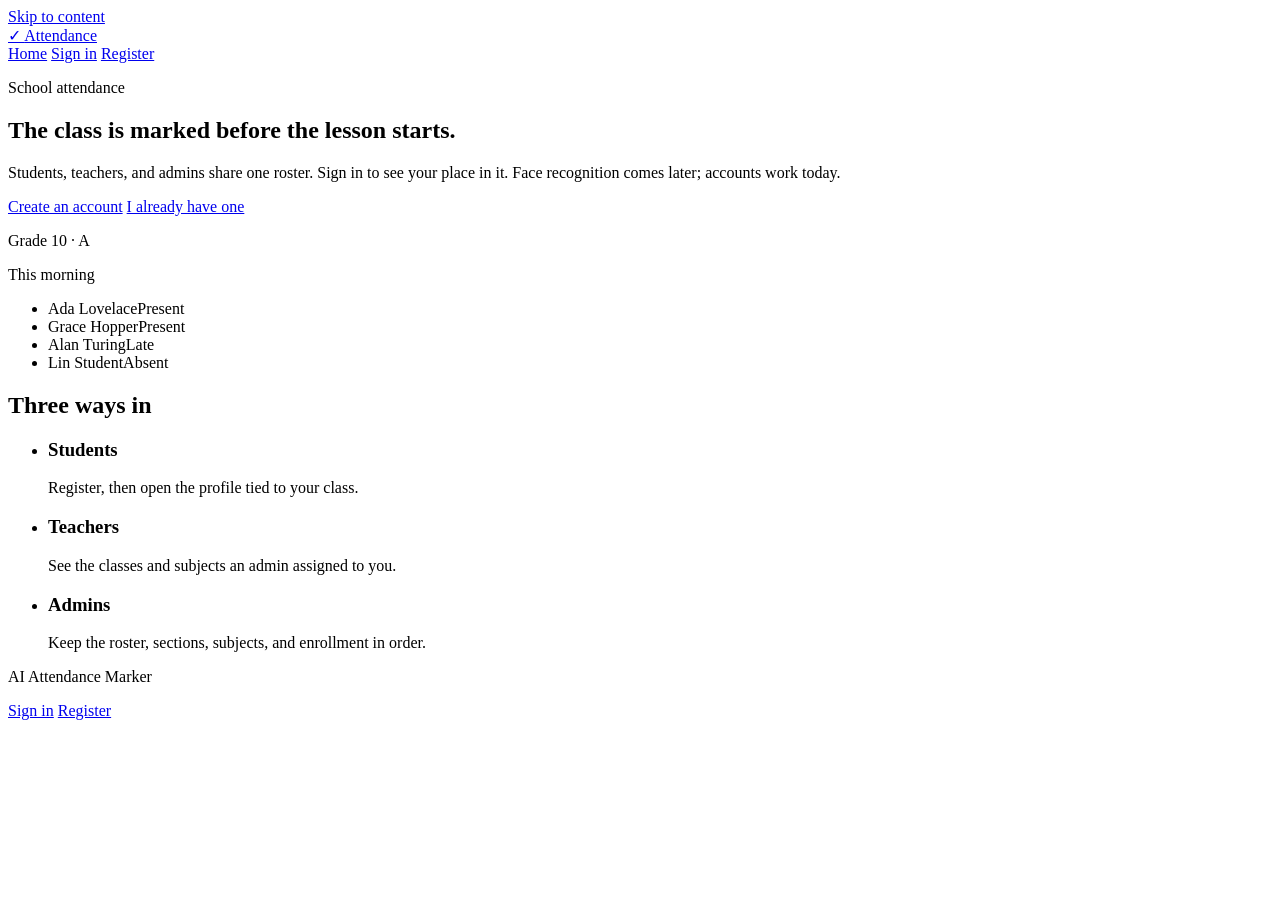
==== frontend/index.html @ a92ec707 "initial setup" ====
<!DOCTYPE html>
<html lang="en">
<head>
  <meta charset="utf-8">
  <meta name="viewport" content="width=device-width, initial-scale=1">
  <title>AI Attendance Marker</title>
  <meta name="description" content="Sign in to mark and manage school attendance for students, teachers, and admins.">
  <link rel="stylesheet" href="/assets/styles.css">
</head>
<body data-page="home">
  <a class="skip" href="#content">Skip to content</a>
  <header class="site-header">
    <a class="brand" href="/">
      <span class="brand-mark" aria-hidden="true">✓</span>
      <span>Attendance</span>
    </a>
    <nav class="nav" aria-label="Primary">
      <a href="/" data-nav="home" aria-current="page">Home</a>
      <a href="/login" data-nav="login" data-guest>Sign in</a>
      <a href="/register" data-nav="register" data-guest>Register</a>
      <a href="/dashboard" data-nav="dashboard" data-user hidden>Dashboard</a>
      <button type="button" class="text-button" data-logout data-user hidden>Log out</button>
    </nav>
  </header>

  <main id="content">
    <section class="hero">
      <div class="hero-copy">
        <p class="eyebrow">School attendance</p>
        <h1>The class is marked before the lesson starts.</h1>
        <p class="lede">Students, teachers, and admins share one roster. Sign in to see your place in it. Face recognition comes later; accounts work today.</p>
        <div class="actions">
          <a class="button" href="/register" data-guest-cta>Create an account</a>
          <a class="button button-quiet" href="/login" data-guest>I already have one</a>
          <a class="button" href="/dashboard" data-user hidden>Open the dashboard</a>
        </div>
      </div>
      <aside class="roster" aria-label="Example roll for Grade 10, section A">
        <div class="roster-top">
          <p>Grade 10 · A</p>
          <p>This morning</p>
        </div>
        <ul>
          <li><span>Ada Lovelace</span><span class="pill pill-present">Present</span></li>
          <li><span>Grace Hopper</span><span class="pill pill-present">Present</span></li>
          <li><span>Alan Turing</span><span class="pill pill-late">Late</span></li>
          <li><span>Lin Student</span><span class="pill pill-absent">Absent</span></li>
        </ul>
      </aside>
    </section>

    <section class="band" aria-labelledby="roles-title">
      <h2 id="roles-title">Three ways in</h2>
      <ul class="cards">
        <li>
          <h3>Students</h3>
          <p>Register, then open the profile tied to your class.</p>
        </li>
        <li>
          <h3>Teachers</h3>
          <p>See the classes and subjects an admin assigned to you.</p>
        </li>
        <li>
          <h3>Admins</h3>
          <p>Keep the roster, sections, subjects, and enrollment in order.</p>
        </li>
      </ul>
    </section>
  </main>

  <footer class="site-footer">
    <p>AI Attendance Marker</p>
    <nav aria-label="Footer">
      <a href="/login" data-guest>Sign in</a>
      <a href="/register" data-guest>Register</a>
    </nav>
  </footer>
  <script src="/assets/app.js" defer></script>
</body>
</html>
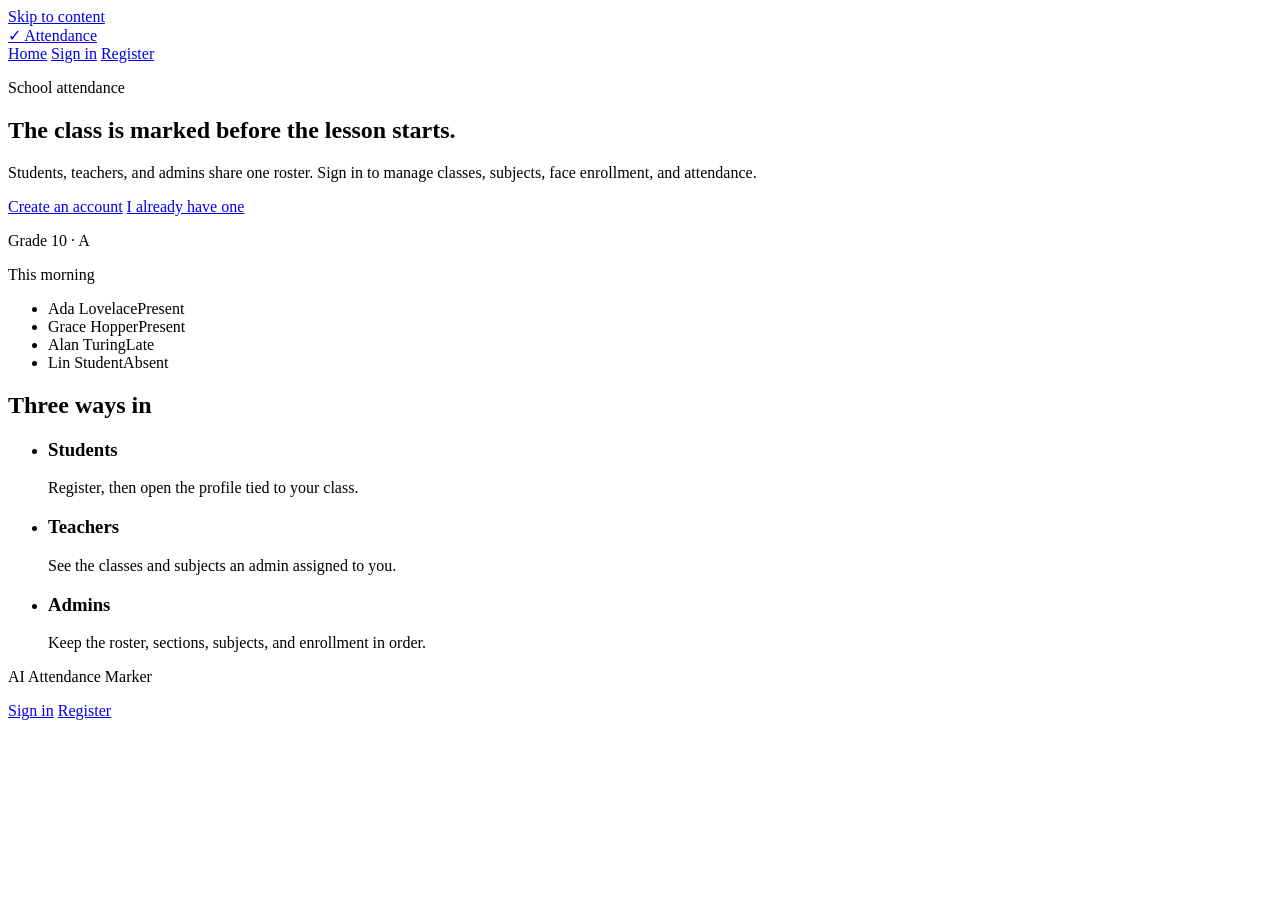
==== commit 4498e0c1: "chnages" ====
--- a/frontend/index.html
+++ b/frontend/index.html
@@ -28,7 +28,7 @@
       <div class="hero-copy">
         <p class="eyebrow">School attendance</p>
         <h1>The class is marked before the lesson starts.</h1>
-        <p class="lede">Students, teachers, and admins share one roster. Sign in to see your place in it. Face recognition comes later; accounts work today.</p>
+        <p class="lede">Students, teachers, and admins share one roster. Sign in to manage classes, subjects, face enrollment, and attendance.</p>
         <div class="actions">
           <a class="button" href="/register" data-guest-cta>Create an account</a>
           <a class="button button-quiet" href="/login" data-guest>I already have one</a>
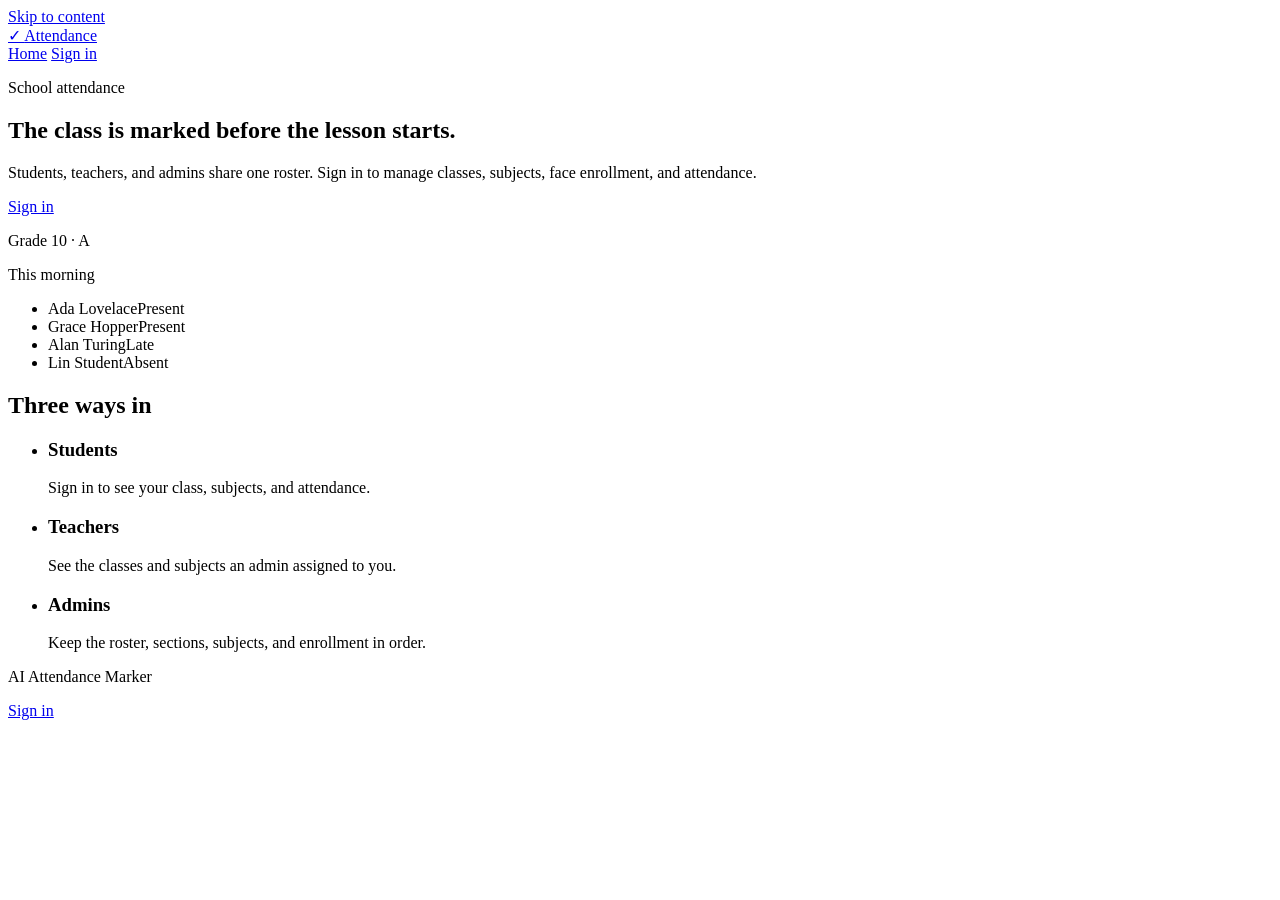
==== commit 3282dfea: "chnages" ====
--- a/frontend/index.html
+++ b/frontend/index.html
@@ -17,7 +17,6 @@
     <nav class="nav" aria-label="Primary">
       <a href="/" data-nav="home" aria-current="page">Home</a>
       <a href="/login" data-nav="login" data-guest>Sign in</a>
-      <a href="/register" data-nav="register" data-guest>Register</a>
       <a href="/dashboard" data-nav="dashboard" data-user hidden>Dashboard</a>
       <button type="button" class="text-button" data-logout data-user hidden>Log out</button>
     </nav>
@@ -30,8 +29,7 @@
         <h1>The class is marked before the lesson starts.</h1>
         <p class="lede">Students, teachers, and admins share one roster. Sign in to manage classes, subjects, face enrollment, and attendance.</p>
         <div class="actions">
-          <a class="button" href="/register" data-guest-cta>Create an account</a>
-          <a class="button button-quiet" href="/login" data-guest>I already have one</a>
+          <a class="button" href="/login" data-guest>Sign in</a>
           <a class="button" href="/dashboard" data-user hidden>Open the dashboard</a>
         </div>
       </div>
@@ -54,7 +52,7 @@
       <ul class="cards">
         <li>
           <h3>Students</h3>
-          <p>Register, then open the profile tied to your class.</p>
+          <p>Sign in to see your class, subjects, and attendance.</p>
         </li>
         <li>
           <h3>Teachers</h3>
@@ -72,7 +70,6 @@
     <p>AI Attendance Marker</p>
     <nav aria-label="Footer">
       <a href="/login" data-guest>Sign in</a>
-      <a href="/register" data-guest>Register</a>
     </nav>
   </footer>
   <script src="/assets/app.js" defer></script>
